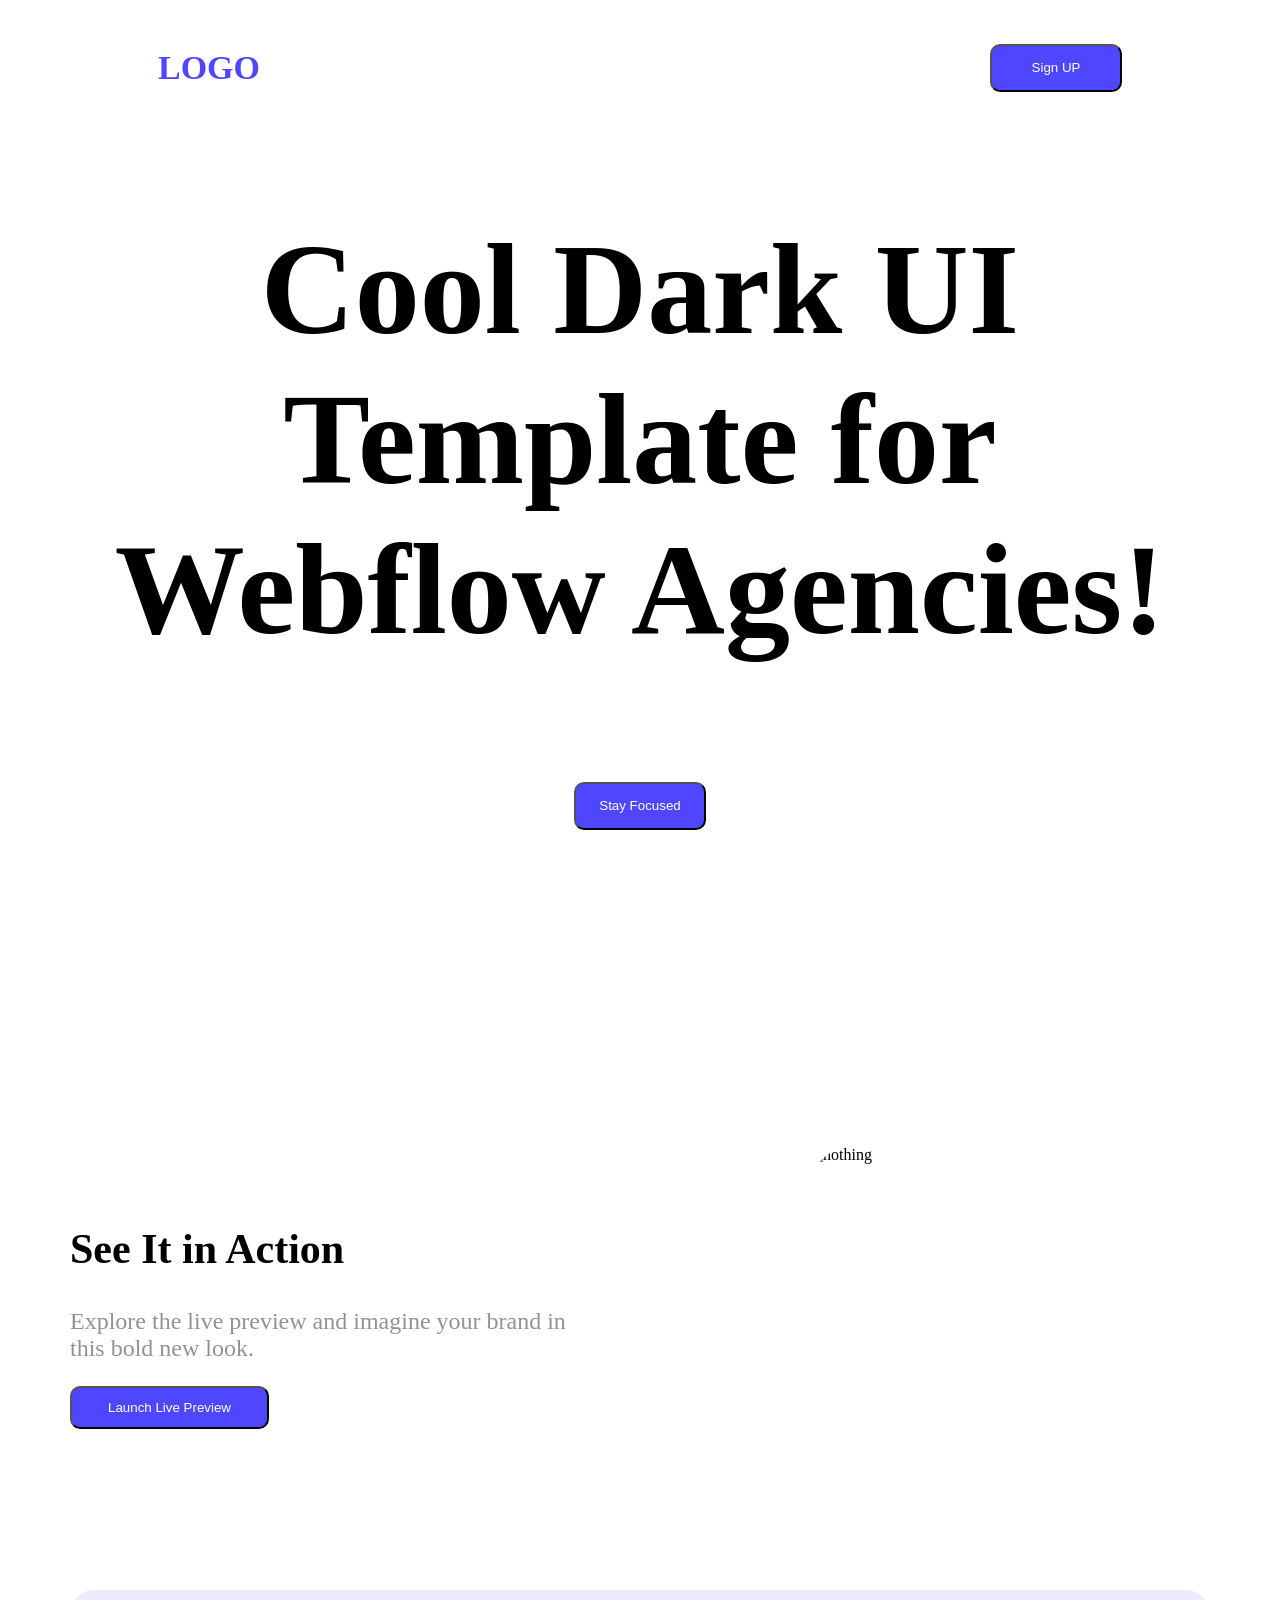
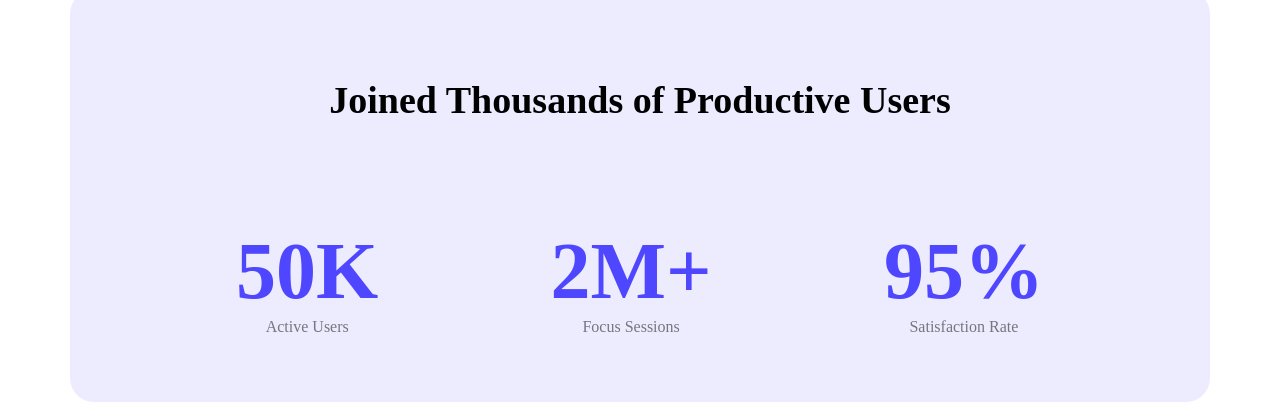
==== assn.html @ 949c7467 "first commit" ====
<!DOCTYPE html>
<html lang="en">
<head>
    <meta charset="UTF-8">
    <meta name="viewport" content="width=device-width, initial-scale=1.0">
    <meta name="description" content="This is my first assignment">
    <meta http-equiv="refresh" content="100">
    <link rel="stylesheet" href="assn.css">
    <title>Assignment 1</title>
</head>
<body>
    <header>
        <section class="title">
            <h3 class="section-title">LOGO</h3>
                <button class="btn-primary">Sign UP</button>
        </section>
        <div class="section-description">
            <h1>Cool Dark UI Template for<br> Webflow Agencies!</h1>
            <button class="btn-primary">Stay Focused</button>
        </div>
    </header>
    <main>
        <section class="second-section">
            <div class="main-container">
                <h1 class="main-title">See It in Action</h1>
                <p class="main-para">Explore the live preview and imagine your brand in this
                     bold new look.</p>
                     <button class="main-button">Launch Live Preview</button>
            </div> 
            <img src="B12A01-landing-launchpad/Assets/wc-big.png" alt="nothing">
        </section>

        <section class="main-section">
            <h3 class="section-head">Joined Thousands of Productive Users</h3>
            <div class="logo-part">
                <div class="logor-bap">
                    <h1 class="logo-title">50K</h1>
                    <p class="logo-subsittle">Active Users</p>
                </div>
                 <div class="logor-bap">
                    <h1 class="logo-title">2M+</h1>
                    <p class="logo-subsittle">Focus Sessions</p>
                </div>

                 <div class="logor-bap">
                    <h1 class="logo-title">95%</h1>
                    <p class="logo-subsittle">Satisfaction Rate</p>
                </div>
            </div>
        </section>
        
    </main>
</body>
</html>
---- assn.css ----
header{
     margin-bottom:116px;
    background-image: url("B12A01-landing-launchpad/Assets/Hero-bg.png");
    width:100%;
    background-repeat: no-repeat;
    background-size: cover;
    }
    
.title{
  gap:auto;
    display: flex;
    justify-content: space-between;
    align-items: center;
    padding: 0px 150px;
     
 
}


.section-title
{
   
    color:#4E47FF;
    line-height: 150%;
    font-size: 34px;
    
}

/* Shared items */
.btn-primary
{
background-color:#4E47FF;
color:#FFFFFF;
border-radius: 10px;
width:132px;
height:48px;

}
.section-description
{
    text-align: center;
    padding-bottom:200px;
    font-size: 65px;
    font-weight: bold;
    
    
    
}

/* Second-area */

main{
       max-width: 1140px;
       margin:  0px auto;
}
.second-section
{
    display: flex;
    gap:auto;

    justify-content: space-between;
    align-items:center;
}
.second-section img
{
    width:403px;
    height:328px;
    border-radius: 48px;
}
.main-title
{
    font-size: 42px;
    font-weight: bold;
}
.main-para
{
    font-size: 24px;
   color:rgba(37,36,50,50%);
   max-width:517px;
}
.main-button
{
padding:12px 36px;
background-color:#4E47FF;
color:#FFFFFF;
border-radius:10px;
}
/* Main-logo */
.main-section
{
    background-color:rgba(78,71,255,10%);
    border-radius: 24px;
    text-align: center;
    padding:50px 80px;
    margin-top:116px;
}
.section-head
{
    font-size: 38px;
    font-weight: bold;

}
.logo-part
{
    display: flex;
    justify-content: space-around;
     align-items: center; 
  
}
.logo-title
{
    font-size: 80px;
    font-weight: bold;
    color:#4E47FF;
 margin-bottom: 0px
}
.logo-subsittle
{
    color:rgba(0,0,0,0.5);
    font-size: 16px;
    line-height:1.2;
    margin-top: 0px;
     
}
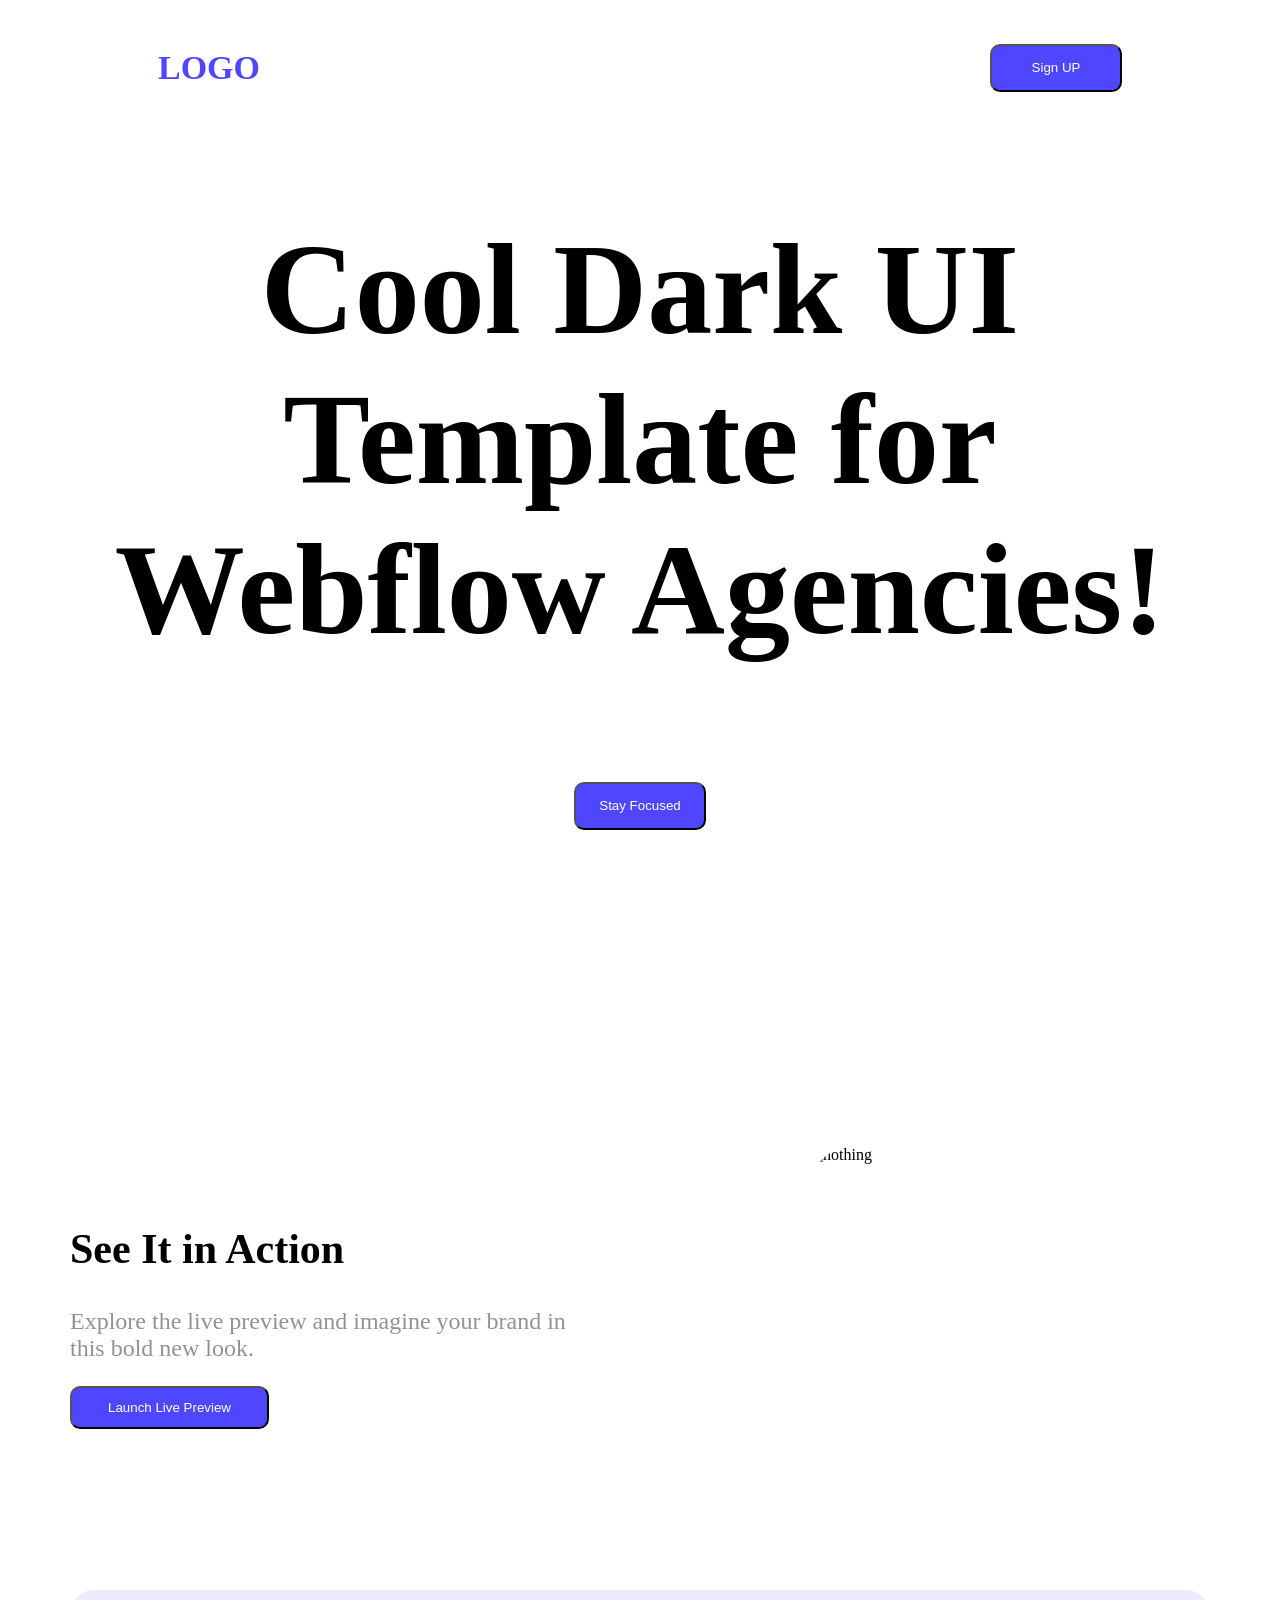
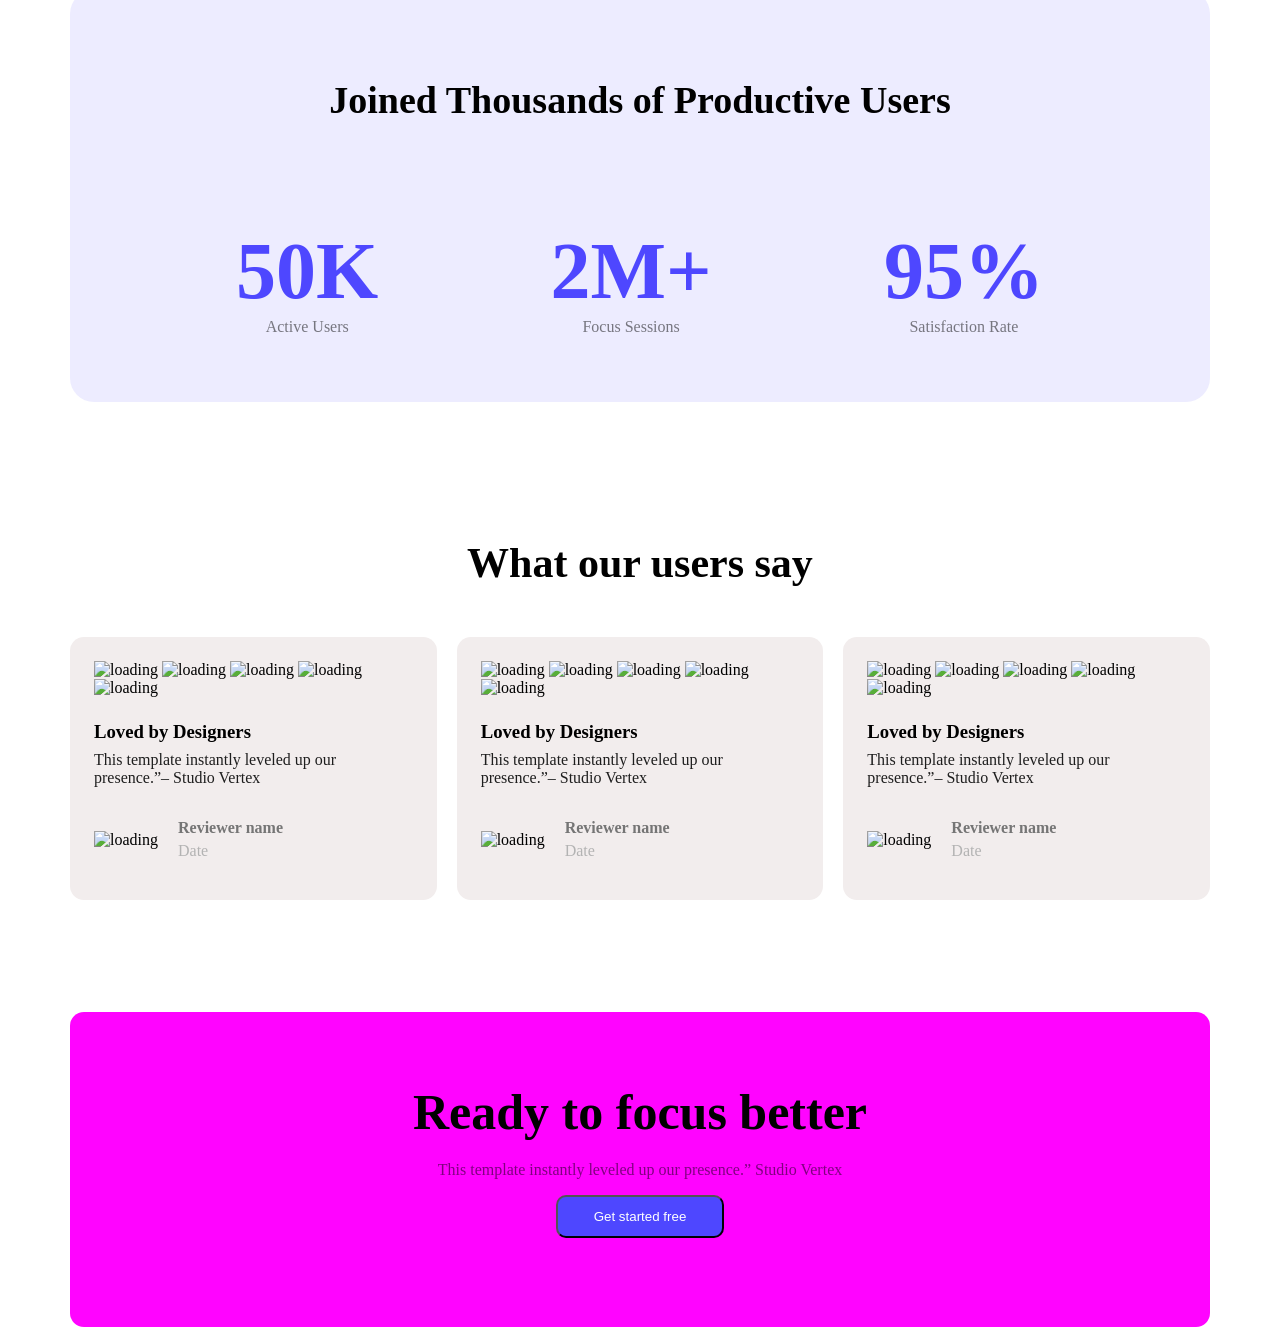
==== commit cbac806c: "this is another commit" ====
--- a/assn.html
+++ b/assn.html
@@ -5,10 +5,15 @@
     <meta name="viewport" content="width=device-width, initial-scale=1.0">
     <meta name="description" content="This is my first assignment">
     <meta http-equiv="refresh" content="100">
+    <link rel="preconnect" href="https://fonts.googleapis.com">
+<link rel="preconnect" href="https://fonts.gstatic.com" crossorigin>
+<link href="https://fonts.googleapis.com/css2?family=Open+Sans:ital,wght@0,300..800;1,300..800&display=swap"
+ rel="stylesheet">
     <link rel="stylesheet" href="assn.css">
     <title>Assignment 1</title>
 </head>
 <body>
+    <!--First-part -->
     <header>
         <section class="title">
             <h3 class="section-title">LOGO</h3>
@@ -27,9 +32,9 @@
                      bold new look.</p>
                      <button class="main-button">Launch Live Preview</button>
             </div> 
-            <img src="B12A01-landing-launchpad/Assets/wc-big.png" alt="nothing">
+            <img src="B12A01-landing-launchpad/Assets/wc-mini.png" alt="nothing">
         </section>
-
+<!-- Second-part -->
         <section class="main-section">
             <h3 class="section-head">Joined Thousands of Productive Users</h3>
             <div class="logo-part">
@@ -48,7 +53,87 @@
                 </div>
             </div>
         </section>
-        
+        <!-- Third-part -->
+
+        <section class="third-part">
+            <h3 class="third-title">What our users say</h3>
+            <div class="main">
+            <div class="third-main-div">
+                <div class="icon-baba">
+                    <img src="B12A01-landing-launchpad/Assets/icon-star.png" alt="loading">
+                    <img src="B12A01-landing-launchpad/Assets/icon-star.png" alt="loading">
+                     <img src="B12A01-landing-launchpad/Assets/icon-star.png" alt="loading">
+                     <img src="B12A01-landing-launchpad/Assets/icon-star.png" alt="loading">
+                     <img src="B12A01-landing-launchpad/Assets/icon-star.png" alt="loading">       
+                </div>
+                <h3 class="div-logo">Loved by Designers</h3>
+                <p class="div-para">This template instantly leveled up our presence.”– Studio Vertex</p>
+                <div class="last-logo">
+                    <img src="B12A01-landing-launchpad/Assets/avatar.png" alt="loading">
+                    <div class="last-dama">
+                    <p class="last-title">Reviewer name</p>
+                     <p class="last-subtitle">Date</p>
+                    </div>
+                </div>
+
+            </div>
+            
+
+ <div class="third-main-div">
+                <div class="icon-baba">
+                    <img src="B12A01-landing-launchpad/Assets/icon-star.png" alt="loading">
+                    <img src="B12A01-landing-launchpad/Assets/icon-star.png" alt="loading">
+                     <img src="B12A01-landing-launchpad/Assets/icon-star.png" alt="loading">
+                     <img src="B12A01-landing-launchpad/Assets/icon-star.png" alt="loading">
+                     <img src="B12A01-landing-launchpad/Assets/icon-star.png" alt="loading">       
+                </div>
+                <h3 class="div-logo">Loved by Designers</h3>
+                <p class="div-para">This template instantly leveled up our presence.”– Studio Vertex</p>
+                <div class="last-logo">
+                    <img src="B12A01-landing-launchpad/Assets/avatar.png" alt="loading">
+                    <div class="last-dama">
+                    <p class="last-title">Reviewer name</p>
+                     <p class="last-subtitle">Date</p>
+                    </div>
+                </div>
+
+            </div>
+
+             <div class="third-main-div">
+                <div class="icon-baba">
+                    <img src="B12A01-landing-launchpad/Assets/icon-star.png" alt="loading">
+                    <img src="B12A01-landing-launchpad/Assets/icon-star.png" alt="loading">
+                     <img src="B12A01-landing-launchpad/Assets/icon-star.png" alt="loading">
+                     <img src="B12A01-landing-launchpad/Assets/icon-star.png" alt="loading">
+                     <img src="B12A01-landing-launchpad/Assets/icon-star.png" alt="loading">       
+                </div>
+                <h3 class="div-logo">Loved by Designers</h3>
+                <p class="div-para">This template instantly leveled up our presence.”– Studio Vertex</p>
+                <div class="last-logo">
+                    <img src="B12A01-landing-launchpad/Assets/avatar.png" alt="loading">
+                    <div class="last-dama">
+                    <p class="last-title">Reviewer name</p>
+                     <p class="last-subtitle">Date</p>
+                    </div>
+                </div>
+             </div>
+            </div>
+        </section>
+
+
+
+
+<!-- Fourth-part -->
+ <section class="new-path">
+        <section class="fourth-header">
+            <div class="first-div">
+                <h1 class="first-div-head">Ready to focus better</h1>
+                <p class="first-div-subtitle">This template instantly leveled up our presence.”  Studio Vertex</p>
+                <button class="fourth-btn">Get started free</button>
+            </div>
+            <img src="B12A01-landing-launchpad/Assets/wc-big.png" alt="">
+        </section>
+        </section>
     </main>
 </body>
 </html>
--- a/assn.css
+++ b/assn.css
@@ -1,5 +1,11 @@
 
-
+.open-sans-normal {
+  font-family: "Open Sans", sans-serif;
+  font-optical-sizing: auto;
+  font-style: normal;
+  font-variation-settings:
+    "wdth" 100;
+}
     header{
      margin-bottom:116px;
     background-image: url("B12A01-landing-launchpad/Assets/Hero-bg.png");
@@ -124,3 +130,105 @@
     margin-top: 0px;
      
 }
+
+/* last-logo items */
+.third-part
+{
+    margin-top: 137px;
+   max-height: 342px;
+}
+
+.third-title
+{
+    font-weight: bold;
+    font-size: 42px;
+    text-align: center;
+    margin-bottom: 50px;
+}
+
+.main
+{
+ display: flex;
+gap: 20px;
+justify-content: space-around;
+align-items: center;
+}
+.last-logo
+{
+    display: flex;
+    gap: 20px;
+    align-items: center;
+    
+    
+}
+.third-main-div
+{
+    padding:24px;
+    background-color: rgba(242, 237, 237, 1);
+    border-radius:14px;
+}
+.last-dama
+{
+    margin:0px;
+    padding:0px;
+}
+.last-title
+{
+    color:rgba(117, 117, 117, 1);
+    margin-bottom: 0px;
+    padding-bottom: 0px;;
+    font-weight:800;
+}
+.last-subtitle
+{
+    color:rgba(179,179, 179,1);
+    margin-top: 5px;
+}
+.div-logo
+{
+    margin-top:24px;
+    margin-bottom: 0px;
+}
+.div-para
+{
+    margin-top:8px;
+    color:rgba(30, 30, 30, 1);
+}
+/* Fourth-logo */
+
+.fourth-header
+{
+    margin-top:131px;
+    padding:71px 150px;
+    text-align: center;
+   background-color:rgba(255, 04, 255, 1);
+   border-radius: 14px;
+   box-shadow: 0px,4px,4px,rgba(0, 0, 0, 0.25);
+  
+}
+.first-div-head
+{
+    margin-top: 0px;
+    font-size: 50px;
+    font-weight: bold;
+    margin-bottom: 20px;
+}
+.first-div-subtitle
+{
+    color:rgba(0, 0, 0, 0.5);
+}
+    
+.fourth-btn
+{
+    padding:12px 36px;
+    border-radius: 10px;
+    color: rgba(255, 255, 255, 1);
+    background-color: rgba(78, 71, 255, 1);
+}
+.fourth-header img
+{
+    max-width: 840px;
+    max-height:364.77px;
+    border-radius: 48px;
+    margin-top: 10px;
+}
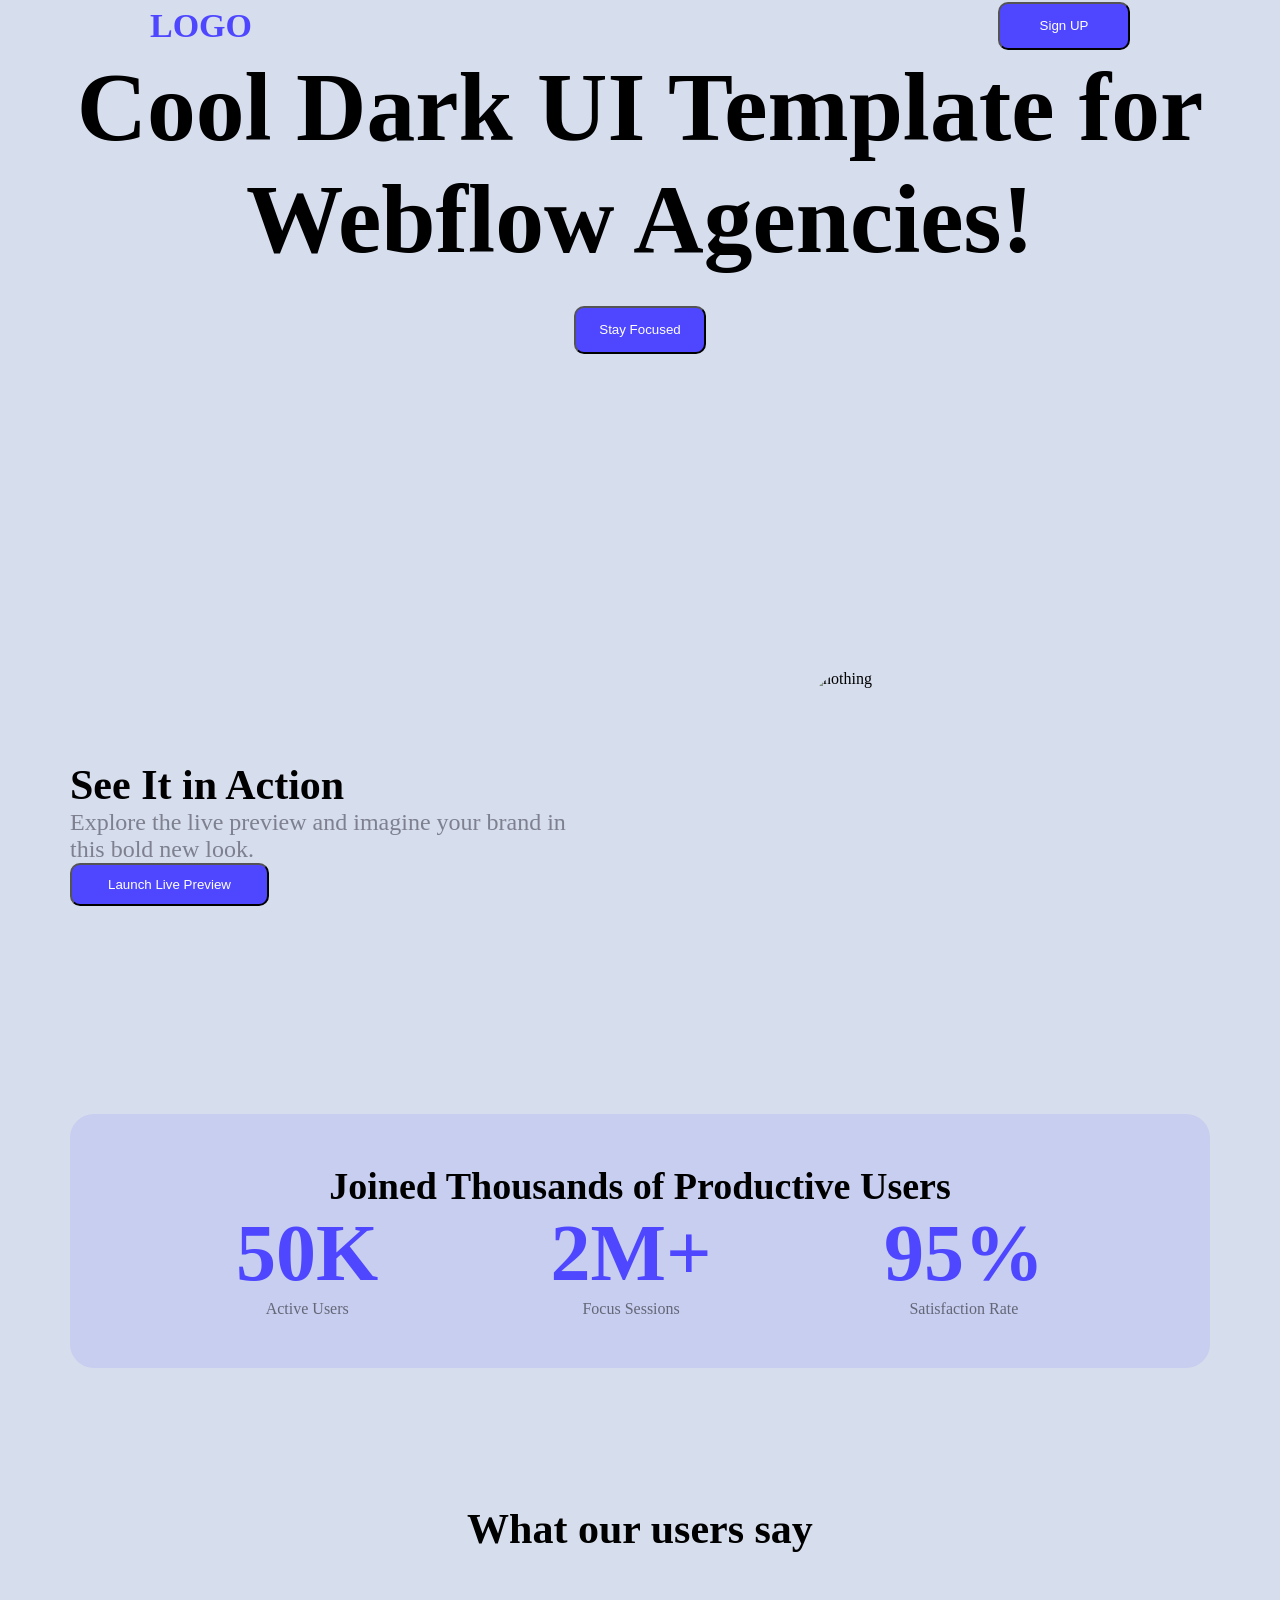
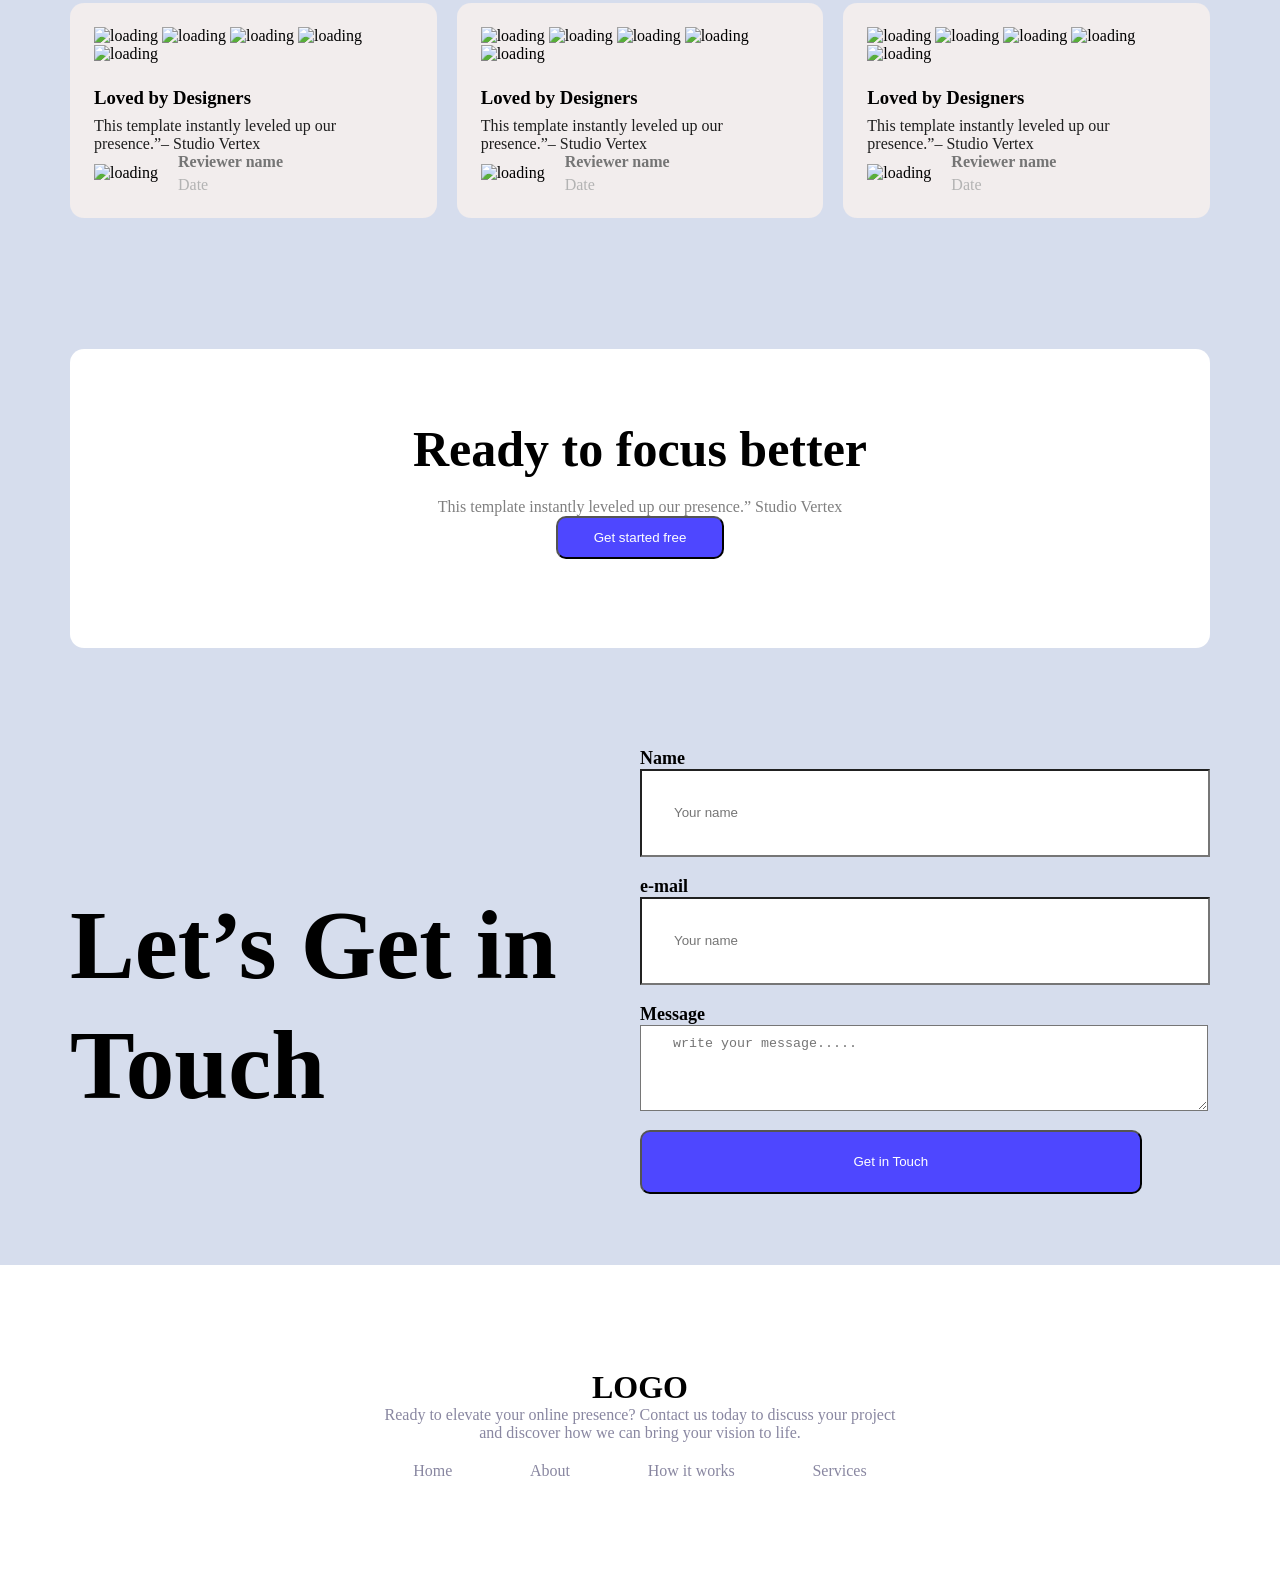
==== commit be6fb059: "night commit" ====
--- a/assn.html
+++ b/assn.html
@@ -13,6 +13,7 @@
     <title>Assignment 1</title>
 </head>
 <body>
+    <section class="body-header-section">
     <!--First-part -->
     <header>
         <section class="title">
@@ -124,6 +125,7 @@
 
 
 <!-- Fourth-part -->
+
  <section class="new-path">
         <section class="fourth-header">
             <div class="first-div">
@@ -133,7 +135,37 @@
             </div>
             <img src="B12A01-landing-launchpad/Assets/wc-big.png" alt="">
         </section>
+
+        <!-- Footer-section -->
+         <footer>
+            <h1 class="footer-head">Let’s Get in Touch</h1>
+            <form action="">
+                 <p class="footer-text">Name</p>
+                <input type="text" name="" id="" placeholder="Your name">
+                 <p class="footer-text">e-mail</p>
+                 <input type="email" name="" id="" placeholder="Your name">
+                 <p class="footer-text">Message</p>
+                 <textarea cols="20" rows="7" placeholder="write your message....." ></textarea>
+                 <button class="form-btn" >Get in Touch</button>
+
+            </form>
+
+         </footer>
         </section>
     </main>
+</section>
+<div class="last-part">
+    <h1 class="last-div-logo">LOGO</h1>
+    <p class="last-div-description">Ready to elevate your online presence? Contact us today to 
+        discuss your project and discover how we can bring your vision to life.</p>
+            <nav>
+                <ul>
+                     <Li><a href="#">Home</a></Li>
+                          <Li><a href="#">About</a></Li>
+                     <Li><a href="#">How it works</a></Li>
+                   <Li><a href="#">Services</a></Li>
+                </ul>
+       </nav>
+</div>
 </body>
 </html>
--- a/assn.css
+++ b/assn.css
@@ -1,4 +1,12 @@
-
+*
+{
+    padding:0px;
+    margin:0px;
+}
+.body-header-section{
+    background-color: rgba(214, 221, 237, 1);
+   
+}
 .open-sans-normal {
   font-family: "Open Sans", sans-serif;
   font-optical-sizing: auto;
@@ -201,9 +209,9 @@
     margin-top:131px;
     padding:71px 150px;
     text-align: center;
-   background-color:rgba(255, 04, 255, 1);
    border-radius: 14px;
    box-shadow: 0px,4px,4px,rgba(0, 0, 0, 0.25);
+   background-color: rgba(255, 255, 255, 1);
   
 }
 .first-div-head
@@ -231,4 +239,85 @@
     max-height:364.77px;
     border-radius: 48px;
     margin-top: 10px;
+}
+/* Footer */
+footer{
+        display:flex ;
+        margin-top:100px;
+        gap:auto;
+    align-items: center;
+
+
+}
+footer .footer-head
+{
+    width:50%;
+    line-height: 120px;
+    font-size: 97px;
+    font-weight: bold;
+    
+}
+footer form
+{
+    width:44%;
+
+}
+footer input[type="text"],footer input[type="email"],footer textarea
+{
+  
+    margin-top:0px;
+    width:100%;
+    padding:10px 32px;
+    display: block;
+  height:64px;
+  margin-bottom:19px;
+  background-color: rgba(255, 255, 255, 1);
+}
+.footer-text
+{
+    margin-bottom: 0px;
+}
+.footer-text
+{
+    font-size: 18px;
+    font-weight:800;
+}
+.form-btn
+{
+    color:white;
+    background-color:#4E47FF;
+    border-radius: 10px;
+    text-align: center;
+    width:100%;
+    padding:20px 100px;
+    height:64px;
+    margin-bottom:71px;
+    
+}
+/* last-part */
+.last-part
+{
+    max-width: 531px;
+    margin:104px auto;
+    text-align: center;
+}
+.last-part nav ul{
+    display: flex;
+    justify-content: space-around;
+}
+.last-part nav ul li{
+    list-style: none;
+     margin-top:20px;
+
+}
+.last-div-description
+{
+     color:rgba(137, 135, 161, 1);
+
+}
+.last-part nav ul li a{
+    text-decoration: none;
+    color:rgba(137, 135, 161, 1);
+   
+
 }
